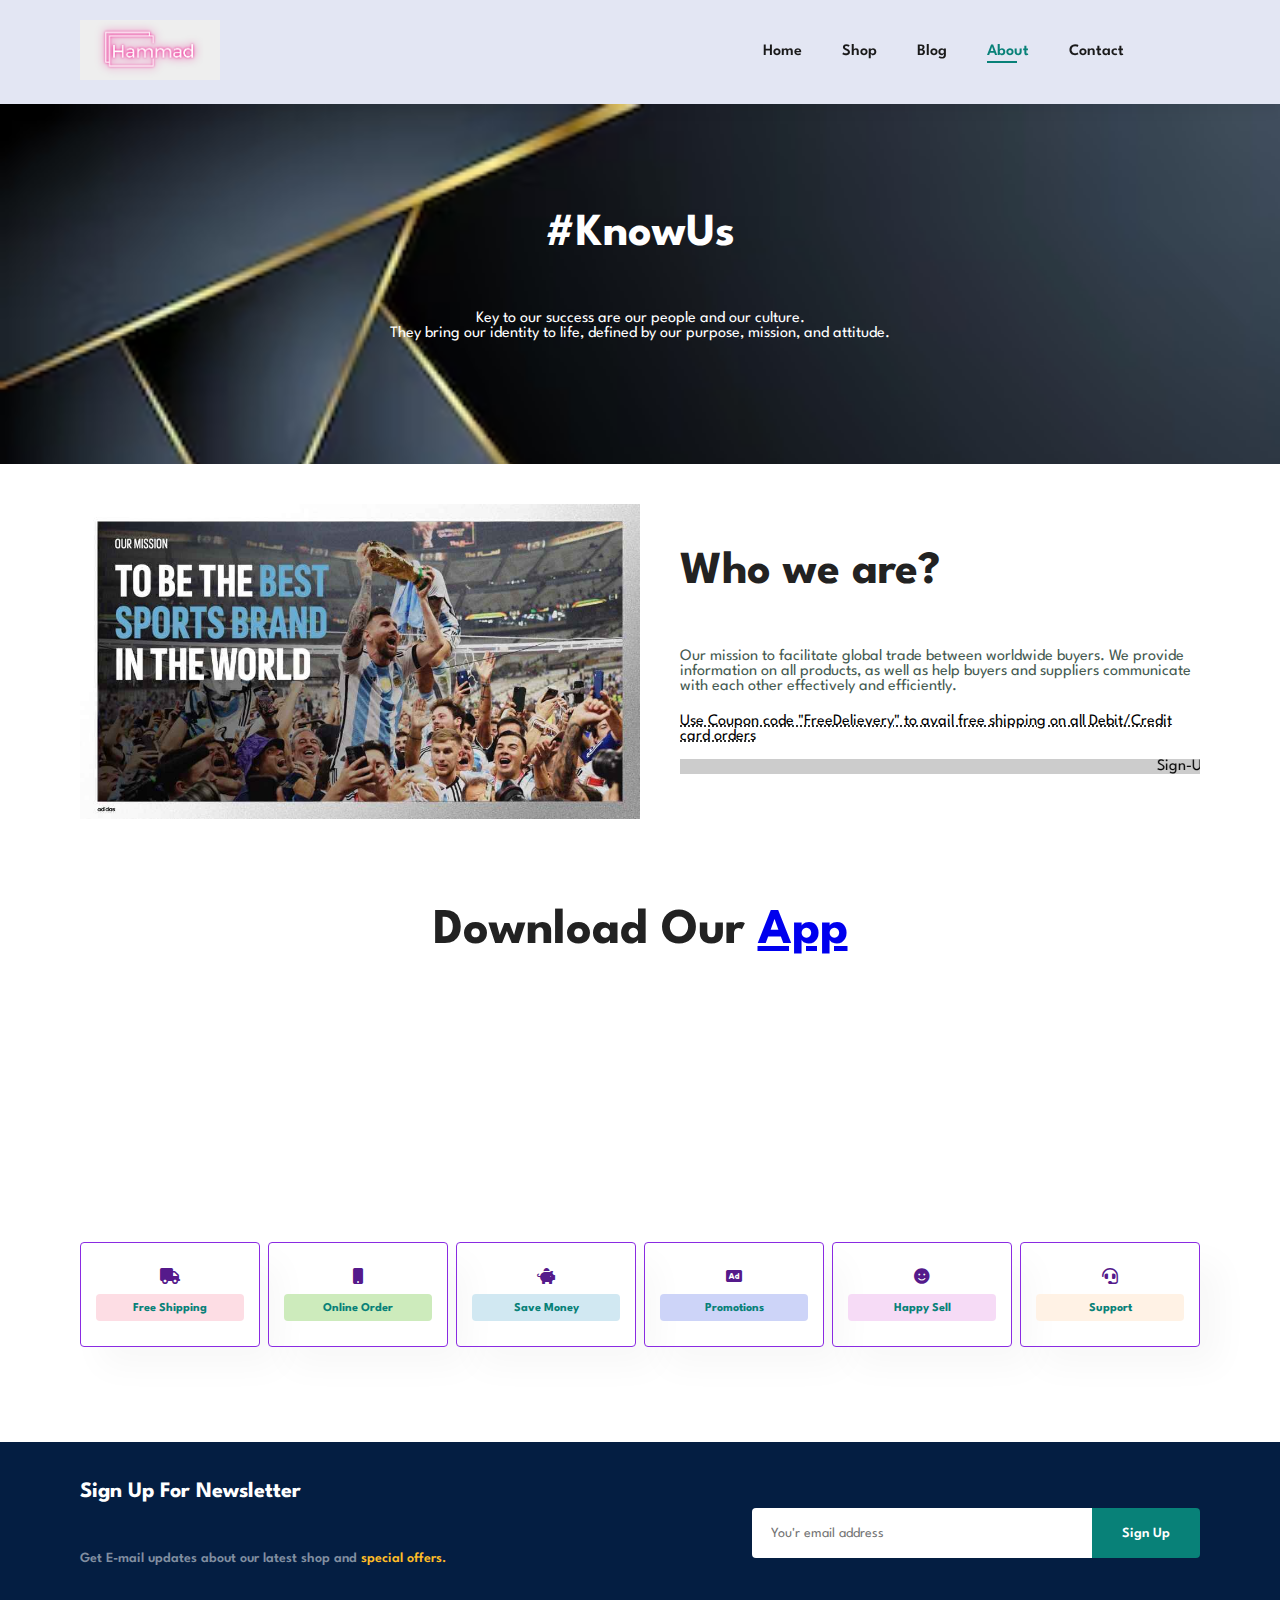
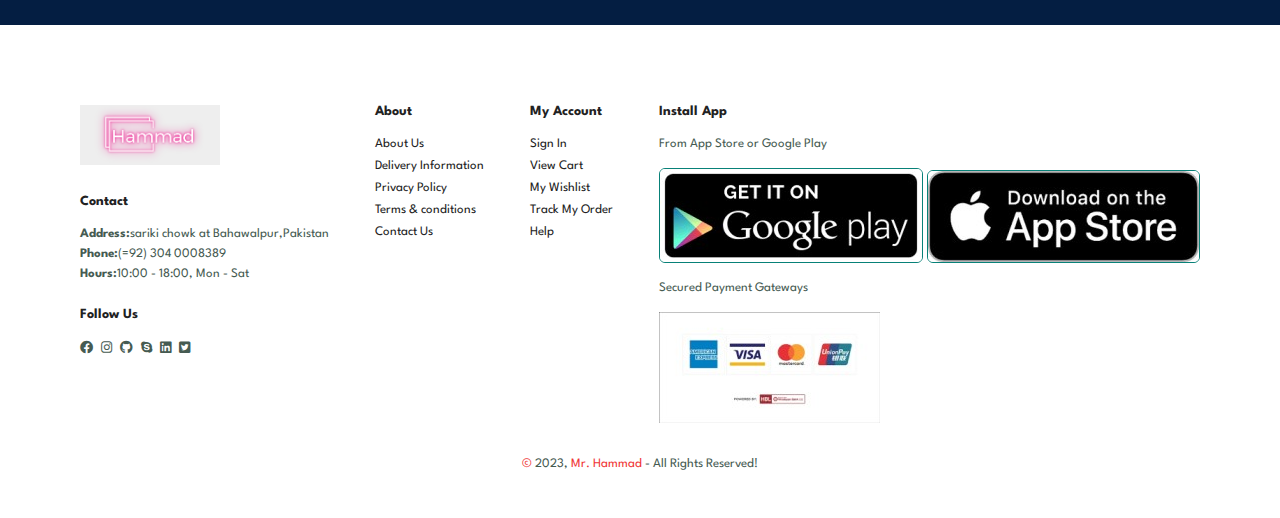
==== about.html @ ba9f3057 "Add files via upload" ====
<!DOCTYPE html>
<html lang="en">
<head>
    <meta charset="UTF-8">
    <meta http-equiv="X-UA-Compatible" content="IE=Edge">
    <meta name="viewport" content="width=device-width, initial-scale=1.0">
    <title>Hammad's E-Commerce</title>
    <link rel="stylesheet" href="style.css">
    <link rel="stylesheet" href="https://pro.fontawesome.com/releases/v5.10.0/css/all.css" />
    <link href="https://cdn.jsdelivr.net/npm/bootstrap@5.3.1/dist/css/bootstrap.min.css" rel="stylesheet" integrity="sha384-4bw+/aepP/YC94hEpVNVgiZdgIC5+VKNBQNGCHeKRQN+PtmoHDEXuppvnDJzQIu9" crossorigin="anonymous">

</head>
<body>
    <section id="header">
        <a href="#"><img src="Images/name logo.png" class="logo"></a>

    <div>
        <ul id="navbar">
            <li><a href="index.html">Home</a></li>
            <li><a href="shop.html">Shop</a></li>
            <li><a href="blog.html">Blog</a></li>
            <li><a class="active" href="about.html">About</a></li>
            <li><a href="contact.html">Contact</a></li>
            <li id="lg-bag"><a href="cart.html"><i class="far fa-shopping-bag"></i></a></li>
            <a href="#" id="close"><i class="far fa-times"></i></a>
        </ul>
    </div>
    <div id="mobile">
        <a href="cart.html"><i class="far fa-shopping-bag"></i></a>
        <i id="bar" class="fas fa-outdent"></i>
    </div>
    </section>
     
    <section id="page-header" class="about-header">
       
        <h2>#KnowUs</h2>
        <p>Key to our success are our people and our culture. <br>They bring our identity to life, defined by our purpose, mission, and attitude.
        </p>
       
    </section>

    <section id="about-head" class="section-p1">
        <img src="Images/About/about 1.jpg" alt="">
        <div>
            <h2>Who we are?</h2>
            <p>Our mission to facilitate global trade between worldwide buyers. 
                We provide information on all products, as well as help buyers and suppliers communicate 
                with each other effectively and efficiently.</p>
                <abbr title="">Use Coupon code "FreeDelievery" to avail free shipping on all Debit/Credit card orders</abbr>
                <br><br>
                <marquee bgcolor="#ccc" loop="-1" scrollamount="5" width="100%">
                    Sign-Up our Newsletter to get more coupons!
                </marquee>
        </div>
    </section>

    <section id="about-app" class="section-p1">
        <h1>Download Our <a href="#">App</a> </h1>
        <div class="video">
            <video autoplay muted loop src="Vedio/About/Groocery Store Web.mp4"></video>
        </div>
    </section>

    <section id="feature" class="section-p1">
        <div class="fe-box">
            <a href=""><i class="fa fa-truck"></i></a>
            <h6>Free Shipping</h6>
        </div>
        <div class="fe-box">
            <a href=""><i class="fa fa-mobile"></i></a>
            <h6>Online Order</h6>
        </div>
        <div class="fe-box">
            <a href=""><i class="fa fa-piggy-bank"></i></a>
            <h6>Save Money</h6>
        </div>
        <div class="fe-box">
            <a href=""><i class="fa fa-ad"></i></a>
            <h6>Promotions</h6>
        </div>
        <div class="fe-box">
            <a href=""><i class="fa fa-smile"></i></a>
            <h6>Happy Sell</h6>
        </div>
        <div class="fe-box">
            <a href=""><i class="fa fa-headset"></i></a>
            <h6>Support</h6>
        </div>
    </section>

<section id="newsletter" class="section-p1 section-m1">
    <div class="newstext">
        <h4>Sign Up For Newsletter</h4>
        <p>Get E-mail updates about our latest shop and  <span>special offers.</span></p>
    </div>
    <div class="form">
        <input type="text" placeholder="You'r email address">
        <button class="normal">Sign Up</button>
    </div>
</section>

<footer class="section-p1">
    <div class="col">
        <img class="logo" src="Images/name logo.png" alt="">
        <h4>Contact</h4>
        <p><strong>Address:</strong>sariki chowk at Bahawalpur,Pakistan</p>
        <p><strong>Phone:</strong>(=92) 304 0008389</p>
        <p><strong>Hours:</strong>10:00 - 18:00, Mon - Sat</p>
        <div class="follow">
            <h4>Follow Us</h4>
            <div class="icon">
                <a href="https://web.facebook.com/profile.php?id=100009660992727"><i class="fab fa-facebook"></i></a>
                <a href="https://www.instagram.com/mr.hmmaad/"><i class="fab fa-instagram"></i></a>
                <a href="https://github.com/mr-hmmaad889"><i class="fab fa-github"></i></a>
                <a href="https://join.skype.com/invite/sc6J627X4cLQ"><i class="fab fa-skype"></i></a>
                <a href="https://www.linkedin.com/in/hammad-mushtaq-5a9738239/"><i class="fab fa-linkedin"></i></a>
                <a href="https://twitter.com/mr_hmmaad"><i class="fab fa-twitter-square"></i></a>
            </div>
        </div>
    </div>
    <div class="col">
        <h4>About</h4>
        <a href="#">About Us</a>
        <a href="#">Delivery Information</a>
        <a href="#">Privacy Policy</a>
        <a href="#">Terms & conditions</a>
        <a href="#">Contact Us</a>
    </div>
    <div class="col">
        <h4>My Account</h4>
        <a href="#">Sign In</a>
        <a href="#">View Cart</a>
        <a href="#">My Wishlist</a>
        <a href="#">Track My Order</a>
        <a href="#">Help</a>
    </div>
    <div class="col install">
        <h4>Install App</h4>
        <p>From App Store or Google Play</p>
        <div class="row">
            <img src="Images/Pay/google play resize.jpg">
            <img src="Images/Pay/app store resize.jpg">
        </div>
        <p>Secured Payment Gateways</p>
        <img src="Images/Pay/payment gateway resize.jpg">
    </div>

    <div class="copyright">
        <p> <span>©</span> 2023, <span>Mr. Hammad</span> - All Rights Reserved!</p>
    </div>

</footer>



<script>
    const bar = document.getElementById('bar');
    const close = document.getElementById('close');
    const nav = document.getElementById('navbar');
    
    if (bar) {
        bar.addEventListener('click', () => {
            nav.classList.add('active');
        })
    }
    
    if (close) {
        close.addEventListener('click', () => {
            nav.classList.remove('active');
        })
    }
    </script>




</body>
</html>
---- style.css ----
@import url('https://fonts.googleapis.com/css2?family=Spartan:wght@100;200;300;400;500;600;700;800;900&display=swap');
* {
    margin: 0;
    padding: 0;
    box-sizing: border-box;
    font-family: 'Spartan', sans-serif;
}

h1{
    font-size: 50px;
    line-height: 64px;
    color: #222;
}

h2{
    font-size: 46px;
    line-height: 54px;
    color: #222;
}

h4{
    font-size: 20px;
    color: #222;
}

h6{ 
    font-weight: 700;
    font-size: 12px;
}

p{
    font-size: 16px;
    color: #465b52;
    margin: 50px 0 20px 0;
}

.section-p1{
    padding: 40px 80px;
}

.section-m1{
    margin: 40px 0;
}

button.normal{
    font-size: 14px;
    font-weight: 600;
    padding: 15px 30px;
    color: #000;
    background-color: #fff;
    border-radius: 4px;
    cursor: pointer;
    border: none;
    outline: none;
    transition: 0.2s;
}

button.white{
    font-size: 13px;
    font-weight: 600;
    padding: 11px 18px;
    color: #fff;
    background-color: transparent;
    border: 1px solid #fff;
    cursor: pointer;
    outline: none;
    transition: 0.2s;
}

body{
    width: 100%;
}

/* Heaser Start */

#header{
    display: flex;
    align-items: center;
    justify-content: space-between;
    padding: 20px 80px;
    background-color: #E3E6F3;
    box-shadow: 0 5px 15px rgb(0, 0, 0, 0.06);
    z-index: 999;
    position: sticky;
    top: 0;
    left: 0;
}

.logo{
    width: 140px;
}

#navbar{
    display: flex;
    align-items: center;
    justify-content: center;
}
#navbar li{
    list-style: none;
    padding: 0 20px;
    position: relative;
}

#navbar li a{
    text-decoration: none;
    font-size: 16px;
    font-weight: 600;
    color: #1a1a1a;
    transition: 0.3s ease;
}

#navbar li a:hover,
#navbar li a.active {
    color: #088178;
}

#navbar li a.active::after,
#navbar li a:hover::after{
    content: "";
    width: 30px;
    height: 2px;
    background-color: #088178;
    position: absolute;
    bottom: -4px;
    left: 20px;
}
#mobile{
    display: none;
    align-items: center;
}
#close{
    display: none;
}


/* Home Page */

#hero {
    height: 90vh;
    width: 100%;
    background-size: cover;
    background-color: #E3E6F3;
    background-image: url(Images/Hero/hero\ 6.png);
    background-position: top 0% right 0;
    padding: 0 80px;
    display: flex;
    flex-direction: column;
    align-items: flex-start;
    justify-content: center;
}
#hero h4{
    padding-bottom: 15px;
}
#hero h1{
    color: #088178;
}
#hero button{
    background-color: transparent;
    color: #088178;
    border: 0;
    padding: 14px 80px 14px 65px;
    background-repeat: no-repeat;
    cursor: pointer;
    font-weight: 700;
    font-size: 15px;
}
#feature{
    display: flex;
    align-items: center;
    justify-content: space-between;
    flex-wrap: wrap;
}
#feature .fe-box {
    width: 180px;
    text-align: center;
    padding: 25px 15px;
    box-shadow: 20px 20px 34px rgba(0, 0, 0, 0.03);
    border: 1px solid blueviolet;
    border-radius: 4px;
    margin: 15px 0;
}
#feature .fe-box:hover::after{
    box-shadow: 10px 10px 54px rgba(70, 62, 221, 0.1);
}
#feature .fe-box i{
    width: 100%;
    margin-bottom: 10px;
}
#feature .fe-box h6{
    display: block;
    padding: 9px 8px 6px;
    line-height: 1;
    border-radius: 4px;
    color: #088178;
    background-color: #fddde4;
}
#feature .fe-box:nth-child(2) h6{
    background-color: #cdebbc;
}
#feature .fe-box:nth-child(3) h6{
    background-color: #d1e8f2;
}
#feature .fe-box:nth-child(4) h6{
    background-color: #cdd4f8;
}
#feature .fe-box:nth-child(5) h6{
    background-color: #f6dbf6;
}
#feature .fe-box:nth-child(6) h6{
    background-color: #fff2e5;
}
#product1{
    text-align: center;
}
#product1 .pro-container{
    display: flex;
    justify-content: space-between;
    padding-top: 20px;
    flex-wrap: wrap;
}
#product1 .pro{
    width: 23%;min-width: 250px;
    padding: 10px 12px;
    border: 1px solid #cce7d0;
    border-radius: 25px;
    cursor: pointer;
    box-shadow: 20px 20px 30px rgba(0, 0, 0, 0.02);
    margin: 15px 0;
    transition: 0.2s ease;
    position: relative;
}
#product1 .pro:hover{
    box-shadow: 20px 20px 30px rgba(0, 0, 0, 0.06);
}
#product1 .pro img{
    width: 100%;
    border-radius: 20px;
}
#product1 .pro .des{
    text-align: start; 
    padding: 10px 0;
}
#product1 .pro .des span{
    color: #606063;
    font-size: 12px;
}
#product1 .pro .des h5{
    padding: 7px;
    color: #1a1a1a;
    font-size: 14px;
}
#product1 .pro .des i{
    font-size: 12px;
    color: rgb(243, 181, 25);
}
#product1 .pro .des h4{
    padding-top: 7px;
    font-size: 15px;
    font-weight: 700;
    color: #088178;
}
#product1 .pro .cart{
    width: 40px;
    height: 40px;
    line-height: 40px;
    border-radius: 50px;
    background-color: #e8f6ea;
    font-weight: 500;
    color: #088178;
    border: 1px solid #cce7d0;
    position: absolute;
    bottom: 20px;
    right: 10px;
}
#banner{
    display: flex;
    flex-direction: column;
    justify-content: center;
    align-items: center;
    text-align: center;
    background-image: url(Images/Banner/abstract\ banner.jfif);
    width: 100%;
    height: 40vh;
    background-size: cover;
    background-position: center;
}
#banner h4{
    color: #fff;
    font-size: 16px;
}
#banner h2{
    color: #fff;
    font-size: 30px;
    padding: 10px 0;
}
#banner h2 span{
    color: #ef3636;
}
#banner button:hover{
    background-color: #088178;
    color: #fff;
}
#sm-banner{
    display: flex;
    justify-content: space-between;
    flex-wrap: wrap;
}

#sm-banner .banner-box{
    display: flex;
    flex-direction: column;
    justify-content: center;
    align-items: flex-start;
    background-image: url(Images/Banner/banner\ 2.avif);
    min-width: 580px;
    height: 50vh;
    background-size: cover;
    background-position: center;
    padding: 30px;
}
#sm-banner .banner-box2{
    background-image: url(Images/Banner/banner\ shirt.jpg);
}

#sm-banner h4{
    color: #fff;
    font-size: 30px;
    font-weight: 300;
}


#sm-banner h2{
    color: #fff;
    font-size: 28px;
    font-weight: 800;
}
#sm-banner span{
    color: #fff;
    font-size: 14px;
    font-weight: 500;
    padding: 15px;
}

#sm-banner .banner-box:hover button{
    background: #088178;
    border: 1px solid #088178;
}

#banner3{
    display: flex;
    justify-content: space-between;
    flex-wrap: wrap;
    padding: 0 80px;
}

#banner3 .banner-box{
    display: flex;
    flex-direction: column;
    justify-content: center;
    align-items: flex-start;
    background-image: url(Images/Banner/girl\ face\ smile.jpg);
    min-width: 30%;
    height: 30vh;
    background-size: cover;
    background-position: center;
    padding: 20px;
    margin-bottom: 20px;
}
#banner3 .banner-box2{
    background-image: url(Images/Banner/men\ and\ women.jpg);
}
#banner3 .banner-box3{
    background-image: url(Images/Banner/women.jfif);
}
#banner3 h2{
    color: #fff;
    font-weight: 900;
    font-size: 22px;
}
#banner3 h3{
    color: #ec544e;
    font-weight: 800;
    font-size: 15px;
}

#newsletter{
    display: flex;
    justify-content: space-between;
    flex-wrap: wrap;
    align-items: center;
    background-repeat: no-repeat;
    background-position: 20% 30%;
    background-color: #041e42;
}
#newsletter h4{
    font-size: 22px;
    font-weight: 700;
    color: #fff;
}
#newsletter p{
    font-size: 14px;
    font-weight: 600;
    color: #818ea0;
}
#newsletter p span{
    color: #ffbd27;
}
#newsletter .form{
    display: flex;
    width: 40%;
}
#newsletter input{
    height: 3.125rem;
    padding: 0 1.25em;
    font-size: 14px;
    width: 100%;
    border: 1px solid transparent;
    border-radius: 4px;
    outline: none;
    border-top-right-radius: 0;
    border-bottom-right-radius: 0;
}
#newsletter button{
    background-color: #088178;
    color: #fff;
    white-space: nowrap;
    border-top-left-radius: 0;
    border-bottom-left-radius: 0;
}

footer{
    display: flex;
    flex-wrap: wrap;
    justify-content: space-between;
}

footer .col{
    display: flex;
    flex-direction: column;
    align-items: flex-start;
    margin-bottom: 20px;
}
footer .logo{
    margin-bottom: 30px;
}
footer .col span{
    color: #15928a;
}
footer h4{
    font-size: 14px;
    padding-bottom: 20px;
}
footer p{
    font-size: 13px;
    margin: 0 0 8px 0;
}
footer a{
    font-size: 13px;
    text-decoration: none;
    color: #222;
    margin-bottom: 10px;
}
footer .follow{
    margin-top: 20px;
}
footer .follow i{
    color: #465b52;
    padding-right: 4px;
    cursor: pointer;
}
footer .install .row img{
    border: 1px solid #088178;
    border-radius: 6px;
}
footer .install img{
    margin: 10px 0 15px 0;
}
footer .follow i:hover,
footer a:hover{
    color: #088178;
}
footer .copyright{
    background-color: #fff;
    width: 100%;
    text-align: center;
}
footer .copyright span{
    color: #ef3636;
}


/* Shop Page */
#page-header{
    background-image: url(Images/Banner/square\ diamond\ banner.jpg);
    width: 100%;
    height: 40vh;
    background-size: cover;
    display: flex;
    justify-content: center;
    text-align: center;
    flex-direction: column;
    padding: 14px;
}
#page-header h2,
#page-header p{
    color: #fff;
}
#pagination{
    text-align: center;
}
#pagination a{
    text-decoration: none;
    background-color: #088178;
    padding: 15px 20px;
    border-radius: 4px;
    color: #fff;
    font-weight: 600;
}
#pagination a img{
    font-size: 16px;
    font-weight: 600;
}

/* single product */
#prodetails{
    display: flex;
    margin-top: 20px;
}
#prodetails .single-pro-image{
    width: 40%;
    margin-right: 50px;
}
.small-img-group{
    display: flex;
    justify-content: space-between;
}
.small-img-col{
    flex-basis: 24%;
    cursor: pointer;
}
#prodetails .single-pro-details{
    width: 50%;
    padding-top: 30px;
}
#prodetails .single-pro-details h4{
    padding: 40px 0 20px 0;
}
#prodetails .single-pro-details h2{
    font-size: 26px;
}
#prodetails .single-pro-details select{
    display: block;
    padding: 5px 10px;
    margin-bottom: 10px;
}
#prodetails .single-pro-details input{
    width: 50px;
    height: 47px;
    padding-left: 10px;
    font-size: 16px;
    margin-right: 10px;
}
#prodetails .single-pro-details input:focus{
    outline: none;
}
#prodetails .single-pro-details button{
    background-color: #088178;
    color: #fff;
}
#prodetails .single-pro-details span{
    line-height: 25px;
}

/* Blog Product */

#page-header.blog-header{
    background-image: url("Images/Blog/blog\ banner\ 2.jpg");
}

#blog{
    padding: 150px 150px 0 150px;
}
#blog .blog-box{
    display: flex;
    align-items: center;
    width: 100%;
    position: relative;
    padding-bottom: 90px;
}

#blog .blog-img{
    width: 50%;
    margin-right: 40px;
}

#blog img{
    width: 100%;
    height: 350px;
    object-fit: cover;
}
#blog .blog-details{
    width: 50%;
}
#blog .blog-details a{
    text-decoration: none;
    font-size: 11px;
    color: #000;
    font-weight: 700;
    position: relative;
    transition: 0.3s;
}
#blog .blog-details a::after{
    content: '';
    width: 50px;
    height: 1px;
    background-color: #000;
    position: absolute;
    top: 4px;
    right: -60px;
}
#blog .blog-details a:hover{
    color: #088178;
}

#blog .blog-details a:hover:after{
    background-color: #088178;
}

#blog .blog-box h1{
    position: absolute;
    top: -40px;
    left: 0;
    font-size: 70px;
    font-weight: 700;
    color: #c9cbce;
    z-index: -9;
}


/* About Page */

#about-head{
    display: flex;
    align-items: center;
}

#about-head img{
    width: 50%;
    height: auto;
}
#about-head div{
    padding-left: 40px;
}
#about-app{
    text-align: center;
}
#about-app .video{
    width: 70%;
    height: 100%;
    margin: 30px auto 0 auto;
}
#about-app .video video{
    width: 100%;
    height: 100%;
    border-radius: 20px;
}

/* card form */

#card{
    padding-top: 25px;
    padding-left: 25px;
    padding-right: 25px;
    padding-bottom: 25px;
    margin-top: 5%;
    margin-left: 35%;
    margin-right: 0;
}
#card .card-box{
    background-color: #c9cbce;
}
#card .card-box img{
    padding-bottom: 5%;
    background-color: #c9cbce;
}
#card .card-box h5{
    text-align: center;
}
#card .card-box p,
#card .card-box h5{
    padding-top: 5px;
}
#card .card-box p{
    text-align: start;
}
#card .btn-primary{
    margin-left: 80px;
    margin-bottom: 10px;
}



/* Contact Page */

#page-header.contact-header{
    background-image: url("Images/Contact/contact\ abstract\ banner.jpg");
}


/* Contact Me form */

#contact-details{
    display: flex;
    align-items: center;
    justify-content: space-between;
}
#contact-details .details{
    width: 40%;
}
#contact-details .details span,
#form-details form span{
    font-size: 12px;
}
#contact-details .details h2,
#form-details form h2{
    font-size: 26px;
    font-weight: 600;
    line-height: 35px;
    padding: 20px 0;
}
#contact-details .details h3{
    font-size: 16px;
    font-weight: 800;
    padding-bottom: 15px;
}
#contact-details .details li{
    list-style: none;
    display: flex;
    padding: 10px 0;
}
#contact-details .details li i{
    font-size: 14px;
    padding-right: 22px;
}
#contact-details .details li p{
    margin: 0;
    font-size: 14px;
}
#contact-details .map{
    width: 55%;
    height: 400px;
}

#contact-details .map iframe{
    width: 100%;
    height: 100%;
}

#form-details form{
    width: 65%;
    display: flex;
    flex-direction: column;
    align-items: flex-start;
}

#form-details{
    display: flex;
    justify-content: space-between;
    margin: 30px;
    padding: 80px;
    border: 1px solid #e1e1e1;
}
#form-details form input,
#form-details form textarea {
    width: 100%;
    padding: 12px 15px;
    outline: none;
    margin-bottom: 20px;
    border: 1px solid #e1e1e1;
    color: #000;
    background-color: #fff;
}
#form-details form button{
    background-color: #088178;
    color: #fff;
}
#form-details .people div{
    padding-bottom: 25px;
    display: flex;
    align-items: flex-start;
}
#form-details .people div img{
    width: 65px;
    height: 65px;
    object-fit: cover;
    margin-right: 15px;
}
#form-details .people div p{
    margin: 0;
    font-size: 13px;
    line-height: 25px;
}
#form-details .people div p span{
    display: block;
    font-size: 16px;
    font-weight: 600;
    color: #000;
}
#msg{
    color: orangered;
    margin-top: 40px;
    display: block;
}

/* Cart Page */

#page-header.about-header{
    background-image: url("Images/Contact/contact\ banner\ 2.avif");
}
#cart{
    overflow-x: auto;
}
#cart table{
    width: 100%;
    border-collapse: collapse;
    table-layout: fixed;
    white-space: nowrap;
}
#cart table img{
    width: 70px;
}
#cart table td:nth-child(1){
    width: 100px;
    text-align: center;
}
#cart table td:nth-child(2){
    width: 150px;
    text-align: center;
}
#cart table td:nth-child(3){
    width: 250px;
    text-align: center;
}
#cart table td:nth-child(4),
#cart table td:nth-child(5),
#cart table td:nth-child(6){
    width: 150px;
    text-align: center;
}
#cart table td:nth-child(5) input{
    width: 70px;
    padding: 10px 5px 10px 15px;
}
#cart table thead{
    border: 1px solid #e2e9e1;
    border-left: none;
    border-right: none;
}
#cart table thead td{
    font-weight: 700;
    text-transform: uppercase;
    font-size: 13px;
    padding: 18px 0;
}
#cart table tbody tr td{
    padding-top: 15px;
}
#cart table tbody td{
    font-size: 13px;
}
#cart-add{
    display: flex;
    flex-wrap: wrap;
    justify-content: space-between;
}

#coupon{
    width: 50%;
    margin-bottom: 30px;
}
#coupon h3,
#subtotal h3{
    padding-bottom: 15px;
}
#coupon input{
    padding: 10px 20px;
    outline: none;
    width: 60%;
    margin-right: 10px;
    border: 1px solid #e2e9e1;
}
#coupon button{
    background-color: #088178;
    color: #fff;
    padding: 12px 20px;
}

#subtotal{
    width: 50%;
    margin-bottom: 13px;
    border: 1px solid #e2e9e1;
    padding: 30px;
}
#subtotal table{
    border-collapse: collapse;
    width: 100%;
    margin-bottom: 20px;
}
#subtotal table td{
    width: 50%;
    border: 1px solid#e2e9e1;
    padding: 10px;
    font-size: 13px;
}
#subtotal .button{
    background-color: #088178;
    color: #fff;
    padding: 12px 20px;
    border: none;
    outline: none;
    cursor: pointer;
}


/* Start Media Query */

@media (max-width:799px) {

    .section-p1{
        padding: 40px 40px;
    }

    #navbar{
        display: flex;
        flex-direction: column;
        align-items: flex-start;
        justify-content: flex-start;
        position: fixed;
        top: 0;
        right: -300px;
        height: 100vh;
        width: 300px;
        background-color: #E3E6F3;
        box-shadow: 0 40px 60px rgba(0, 0, 0, 0.1);
        padding: 80px 0 0 10px;
        transition: 0.3s;
    }
    #navbar.active{
        right: 0px;
    }
    #navbar li{
        margin-bottom: 25px;
    }
    #mobile{
        display: flex;
        align-items: center;
    }
    #mobile i {
        color: #1a1a1a;
        font-size: 24px;
        padding-left: 20px;
    }
    #close{
        display: initial;
        position: absolute;
        top: 30px;
        left: 30px;
        color: #222;
        font-size: 24px;
    }
    #lg-bag{
        display: none;
    }

    #hero {
        height: 70vh;
        padding: 0 80px;
        background-position: top 30% right 30%;
    }

    #feature{
        justify-content: center;
    }
    #feature .fe-box{
        margin: 15px 15px;
    }
    #product1 .pro-container{
        justify-content: center;
    }
    #product1 .pro{
        margin: 15px
    }
    #banner{
        height: 20vh;
    }
    #sm-banner .banner-box{
        min-width: 100%;
        height: 30vh;
    }
    #banner3{
        padding: 0 40px;
    }
    #banner3 .banner-box{
        min-width: 28%;
    }
    #newsletter .form{
            width: 70%;
    }
    /* Contact Page */
    #form-details{
        padding: 40px;
    }
    #form-details form {
        width: 50%;
    }
}




@media (max-width: 477px) {
    .section-p1{
        padding: 20px;
    }
    #header{
        padding: 20px 30px;
    }
    h1{
        font-size: 38px;
    }
    h2{
        font-size: 32px;
    }
    p {
        font-size: 10px;
    }
    #hero{
        padding: 0 20px;
        background-position: 55%;
    }
    #feature{
        justify-content: space-between;
    }
    #feature .fe-box{
        width: 155px;
        margin: 0 0 15px 0;
    }
    #product1 .pro{
        width: 100%;
    }
    #banner{
        height: 40vh;
    }
    #sm-banner .banner-box{
        height: 40vh;
    }
    #sm-banner .banner-box2{
        margin-top: 20px;
    }
    #banner3{
        padding: 0 20px;
    }
    #banner3 .banner-box {
        width: 100%;
    }
    #newsletter{
        padding: 40px 20px;
    }
    #newsletter .form{
        width: 100%;
    }
    footer .copyright{
        text-align: start;
    }
    /* Single Product */
    #prodetails{
        display: flex;
        flex-direction: column;
    }
    #prodetails .single-pro-image{
        width: 100%;
        margin-right: 0px;
    }
    #prodetails .single-pro-details{
        width: 100%;
    }
    /* Blog Page */

    #blog{
        padding: 100px 20px 0 20px;
    }
    #blog .blog-box{
        display: flex;
        flex-direction: column;
        align-items: flex-start;
    }
    #blog .blog-img{
        width: 100%;
        margin-right: 0;
        margin-bottom: 30px;
    }
    #blog .blog-details{
        width: 100%;
    }

    /* Cart page */
    #cart-add{
        flex-direction: column;
    }
    #coupon{
        width: 100%;
    }
    #subtotal{
        width: 100%;
        padding: 20px;
    }
    /* About */
    #card .card-box {
        margin-left: -50%;
    }
    #about-head{
        flex-direction: column;
    }
    #about-head img{
        width: 100%;
        margin-bottom: 20px;
    }
    #about-head div{
        padding-left: 0;
    }
    #about-app .video{
        width: 100%;
    }

    /* Contact Page */
    #contact-details{
        flex-direction: column;
    }
    #contact-details .details{
        width: 100%;
        margin-bottom: 30px;
    }
    #contact-details .map{
        width: 100%;
    }
    #form-details{
        margin: 10px;
        padding: 13px 10px;
        flex-wrap: wrap;
    }
    #form-details form{
        width: 100%;
        margin-bottom: 30px;
    }
    #msg{
        margin-top: 40px;
    }
}
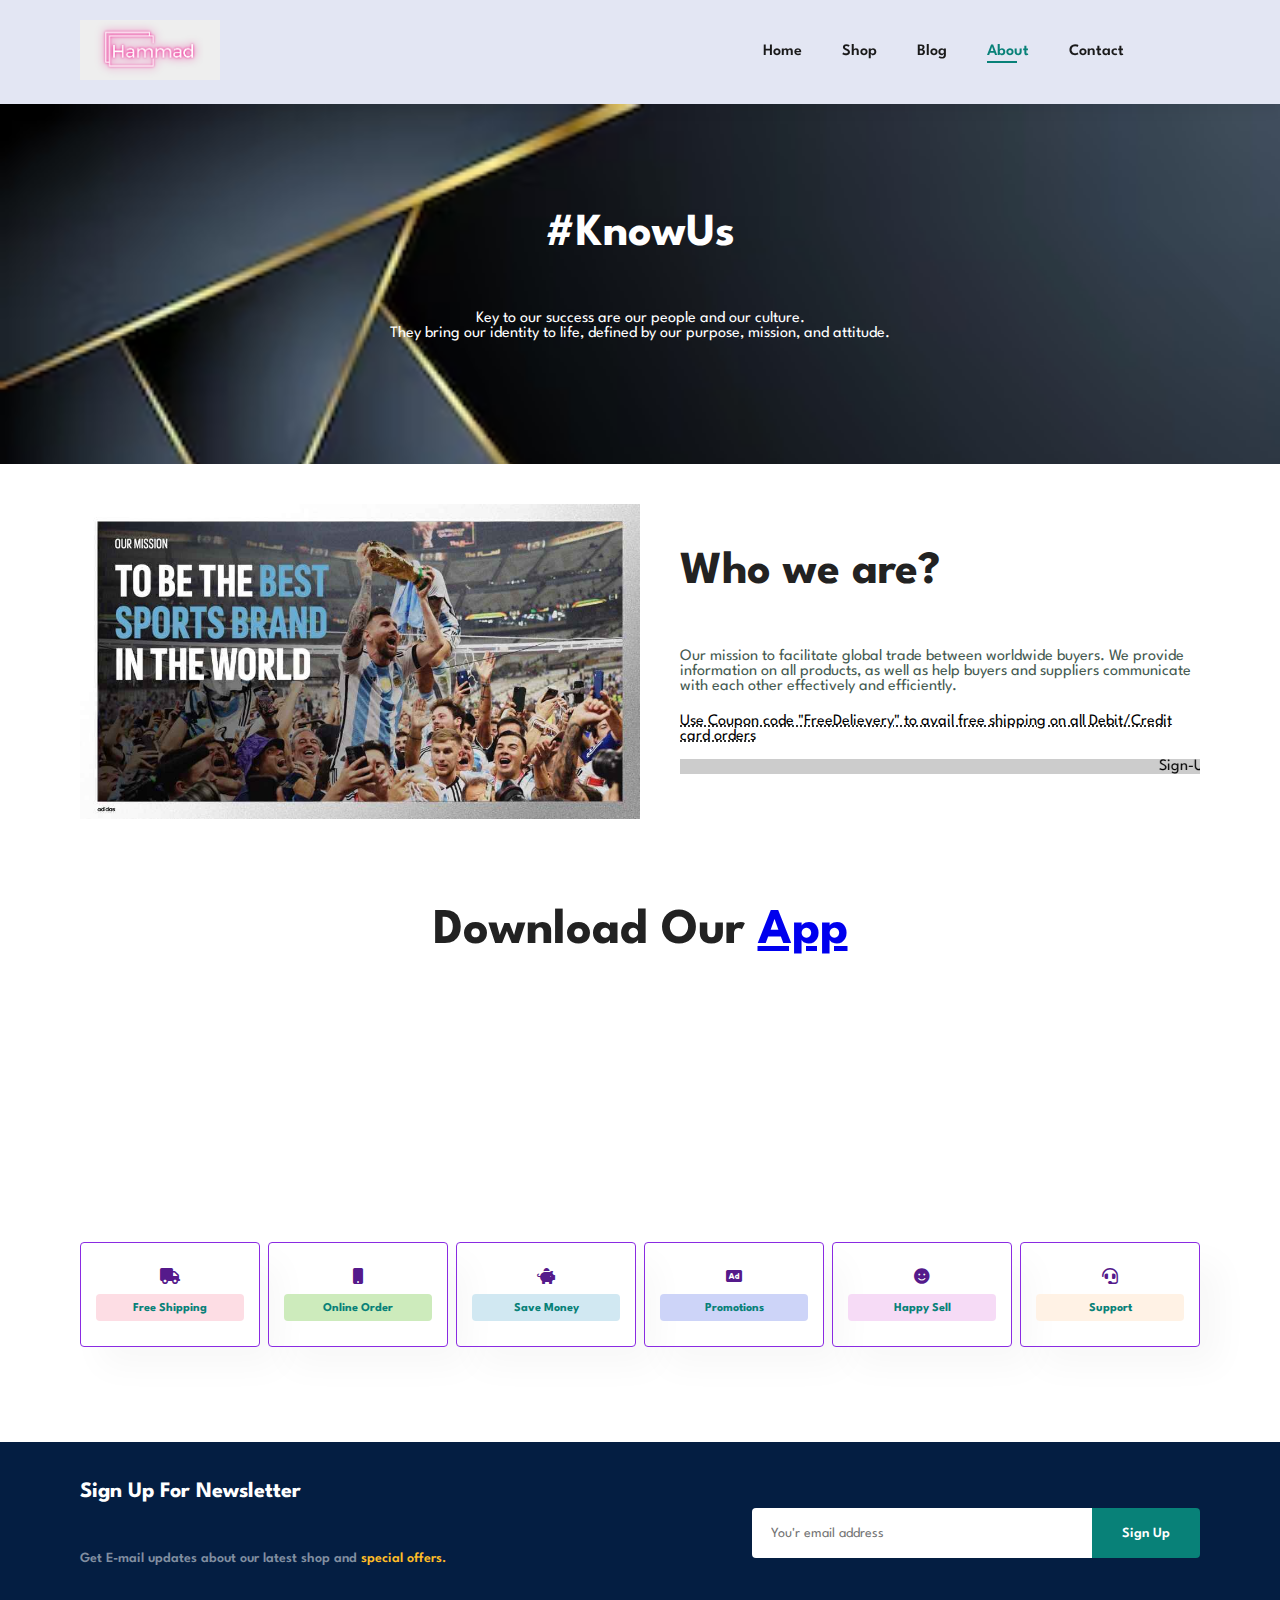
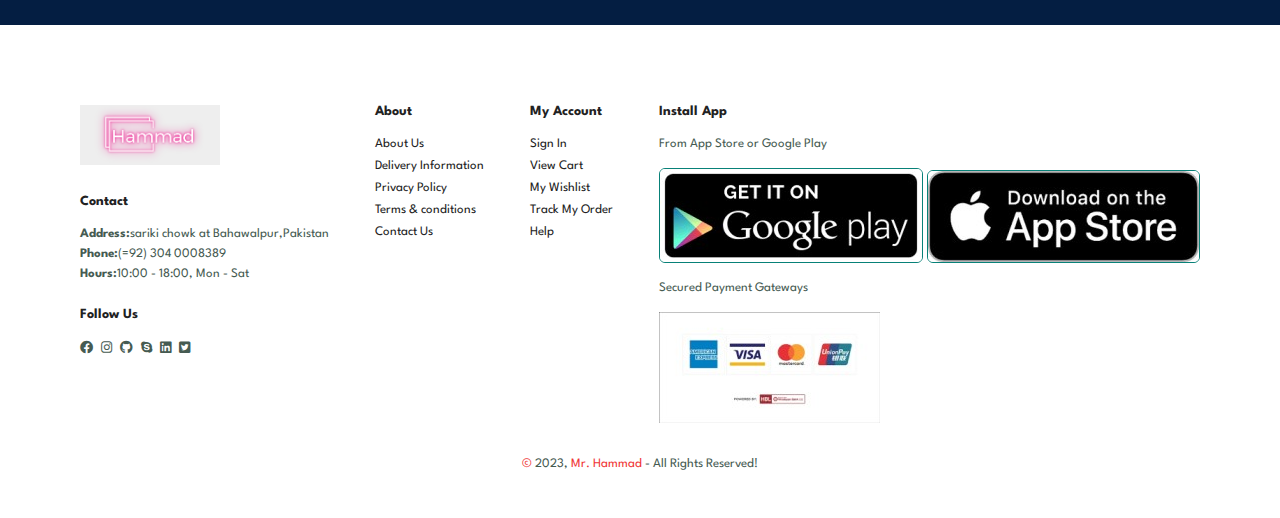
==== commit b4048f9c: "Update about.html" ====
--- a/about.html
+++ b/about.html
@@ -8,6 +8,8 @@
     <link rel="stylesheet" href="style.css">
     <link rel="stylesheet" href="https://pro.fontawesome.com/releases/v5.10.0/css/all.css" />
     <link href="https://cdn.jsdelivr.net/npm/bootstrap@5.3.1/dist/css/bootstrap.min.css" rel="stylesheet" integrity="sha384-4bw+/aepP/YC94hEpVNVgiZdgIC5+VKNBQNGCHeKRQN+PtmoHDEXuppvnDJzQIu9" crossorigin="anonymous">
+    <script async src="https://pagead2.googlesyndication.com/pagead/js/adsbygoogle.js?client=ca-pub-5866189238364925"
+     crossorigin="anonymous"></script>
 
 </head>
 <body>
--- a/style.css
+++ b/style.css
@@ -487,6 +487,61 @@
 footer .copyright span{
     color: #ef3636;
 }
+
+#cookies{
+    width: 100%;
+    position: fixed;
+    bottom: 0;
+    color: white;
+    background-color: rgba(0, 0, 0, 0.9);   
+    /* background-color: rgba(0, 0, 0, 0.7); */
+    z-index: 1;
+    /* display: none; */
+}
+.cookie-container{
+    width: 1600px;
+    margin: auto;
+}
+.cookie-subcontainer{
+    width: 85%;
+    margin: auto;
+}
+.cookies{
+    min-height: 70px;
+    display: flex;
+    justify-content: space-between;
+    align-items: center;
+    flex-wrap: wrap;
+    gap: 10px;
+}
+.cookies p a{
+    color: yellow;
+    font-weight: 500;
+    text-decoration: none;
+}
+#cookies-btn{
+    border-radius: 5px;
+    padding: 8px 12px 8px 12px;
+    font-size: 1rem;
+    font-family: inherit;
+    cursor: pointer;
+    border: 3px solid white;
+    background-color: #000;
+    color: #fff;
+}
+
+
+
+@media (max-width:1600px){
+    .cookie-container{
+        width: 100%;
+    }
+}
+@media (max-width:1024px){
+    .cookie{
+        padding: 10px 0;
+    }
+    }
 
 
 /* Shop Page */
@@ -1155,4 +1210,4 @@
     #msg{
         margin-top: 40px;
     }
-}+}
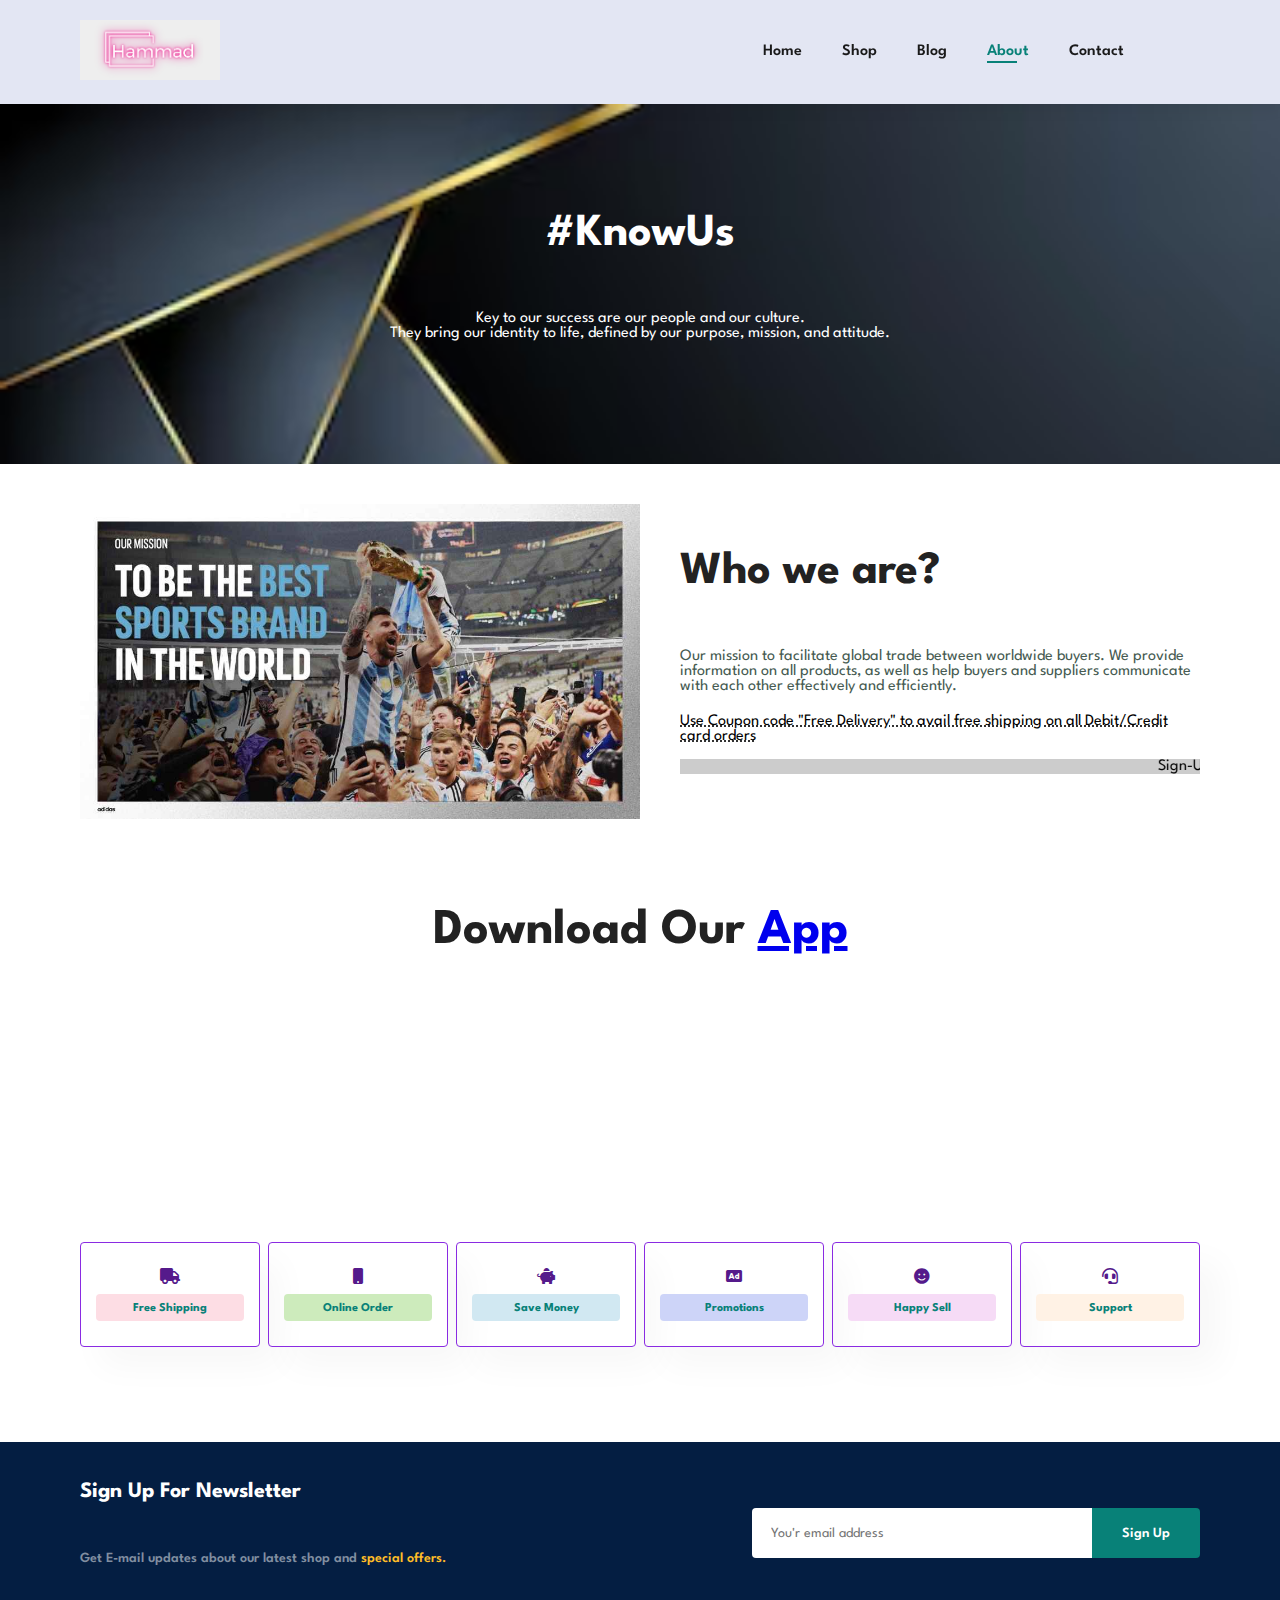
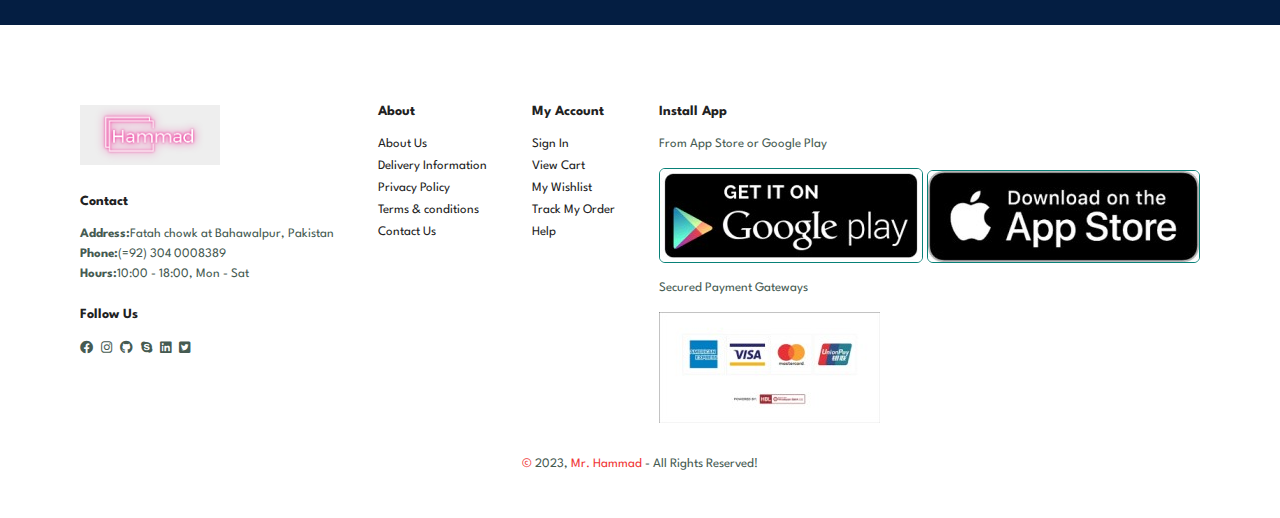
==== commit 27ba0a8e: "Add files via upload" ====
--- a/about.html
+++ b/about.html
@@ -4,12 +4,13 @@
     <meta charset="UTF-8">
     <meta http-equiv="X-UA-Compatible" content="IE=Edge">
     <meta name="viewport" content="width=device-width, initial-scale=1.0">
-    <title>Hammad's E-Commerce</title>
+    <title>E-Commerce</title>
     <link rel="stylesheet" href="style.css">
     <link rel="stylesheet" href="https://pro.fontawesome.com/releases/v5.10.0/css/all.css" />
     <link href="https://cdn.jsdelivr.net/npm/bootstrap@5.3.1/dist/css/bootstrap.min.css" rel="stylesheet" integrity="sha384-4bw+/aepP/YC94hEpVNVgiZdgIC5+VKNBQNGCHeKRQN+PtmoHDEXuppvnDJzQIu9" crossorigin="anonymous">
     <script async src="https://pagead2.googlesyndication.com/pagead/js/adsbygoogle.js?client=ca-pub-5866189238364925"
      crossorigin="anonymous"></script>
+     
 
 </head>
 <body>
@@ -48,7 +49,7 @@
             <p>Our mission to facilitate global trade between worldwide buyers. 
                 We provide information on all products, as well as help buyers and suppliers communicate 
                 with each other effectively and efficiently.</p>
-                <abbr title="">Use Coupon code "FreeDelievery" to avail free shipping on all Debit/Credit card orders</abbr>
+                <abbr title="">Use Coupon code "Free Delivery" to avail free shipping on all Debit/Credit card orders</abbr>
                 <br><br>
                 <marquee bgcolor="#ccc" loop="-1" scrollamount="5" width="100%">
                     Sign-Up our Newsletter to get more coupons!
@@ -59,7 +60,7 @@
     <section id="about-app" class="section-p1">
         <h1>Download Our <a href="#">App</a> </h1>
         <div class="video">
-            <video autoplay muted loop src="Vedio/About/Groocery Store Web.mp4"></video>
+            <video autoplay muted loop src="Vedio/About/E-Commerce Vedio.mp4"></video>
         </div>
     </section>
 
@@ -105,7 +106,7 @@
     <div class="col">
         <img class="logo" src="Images/name logo.png" alt="">
         <h4>Contact</h4>
-        <p><strong>Address:</strong>sariki chowk at Bahawalpur,Pakistan</p>
+        <p><strong>Address:</strong>Fatah chowk at Bahawalpur, Pakistan</p>
         <p><strong>Phone:</strong>(=92) 304 0008389</p>
         <p><strong>Hours:</strong>10:00 - 18:00, Mon - Sat</p>
         <div class="follow">
--- a/style.css
+++ b/style.css
@@ -163,6 +163,10 @@
     cursor: pointer;
     font-weight: 700;
     font-size: 15px;
+}
+#hero button a{
+    outline: none;
+    text-decoration: none;
 }
 #feature{
     display: flex;
@@ -967,13 +971,16 @@
     padding: 10px;
     font-size: 13px;
 }
-#subtotal .button{
+#subtotal button{
     background-color: #088178;
-    color: #fff;
+    color: white;
     padding: 12px 20px;
     border: none;
+    cursor: pointer;
+}
+#subtotal button a{
     outline: none;
-    cursor: pointer;
+    text-decoration: none;
 }
 
 
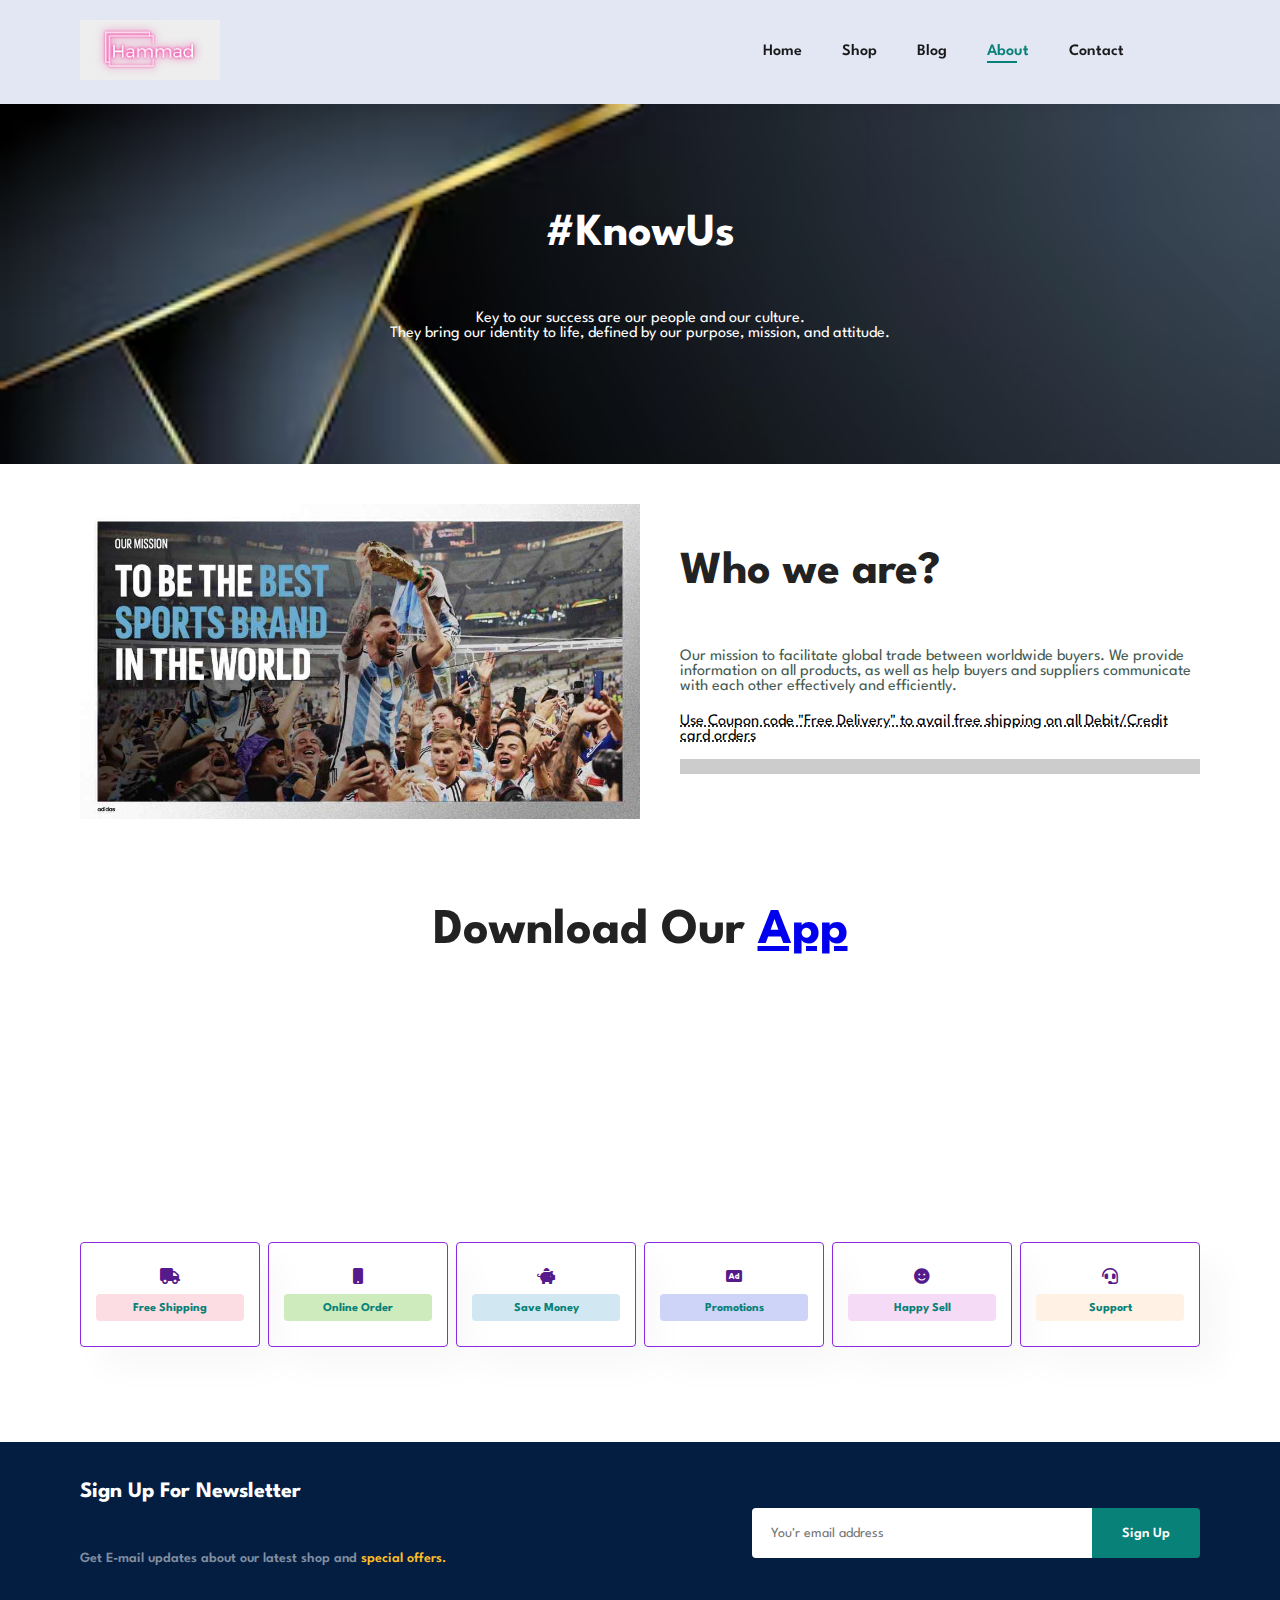
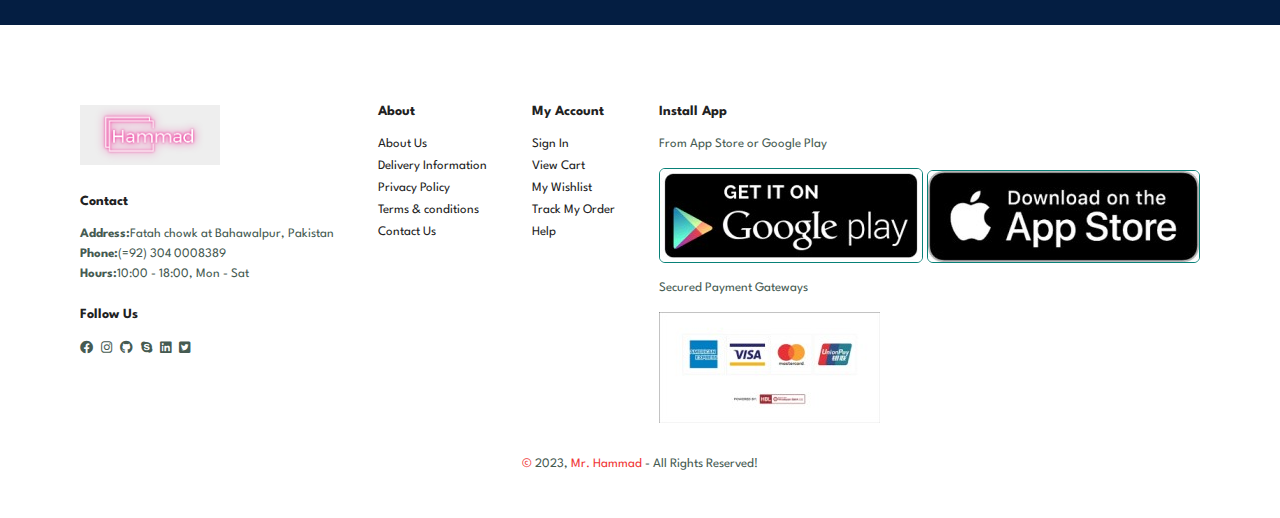
==== commit cf2e6ac3: "Update about.html" ====
--- a/about.html
+++ b/about.html
@@ -113,7 +113,7 @@
             <h4>Follow Us</h4>
             <div class="icon">
                 <a href="https://web.facebook.com/profile.php?id=100009660992727"><i class="fab fa-facebook"></i></a>
-                <a href="https://www.instagram.com/mr.hmmaad/"><i class="fab fa-instagram"></i></a>
+                <a href="https://www.instagram.com/mr.humad/"><i class="fab fa-instagram"></i></a>
                 <a href="https://github.com/mr-hmmaad889"><i class="fab fa-github"></i></a>
                 <a href="https://join.skype.com/invite/sc6J627X4cLQ"><i class="fab fa-skype"></i></a>
                 <a href="https://www.linkedin.com/in/hammad-mushtaq-5a9738239/"><i class="fab fa-linkedin"></i></a>
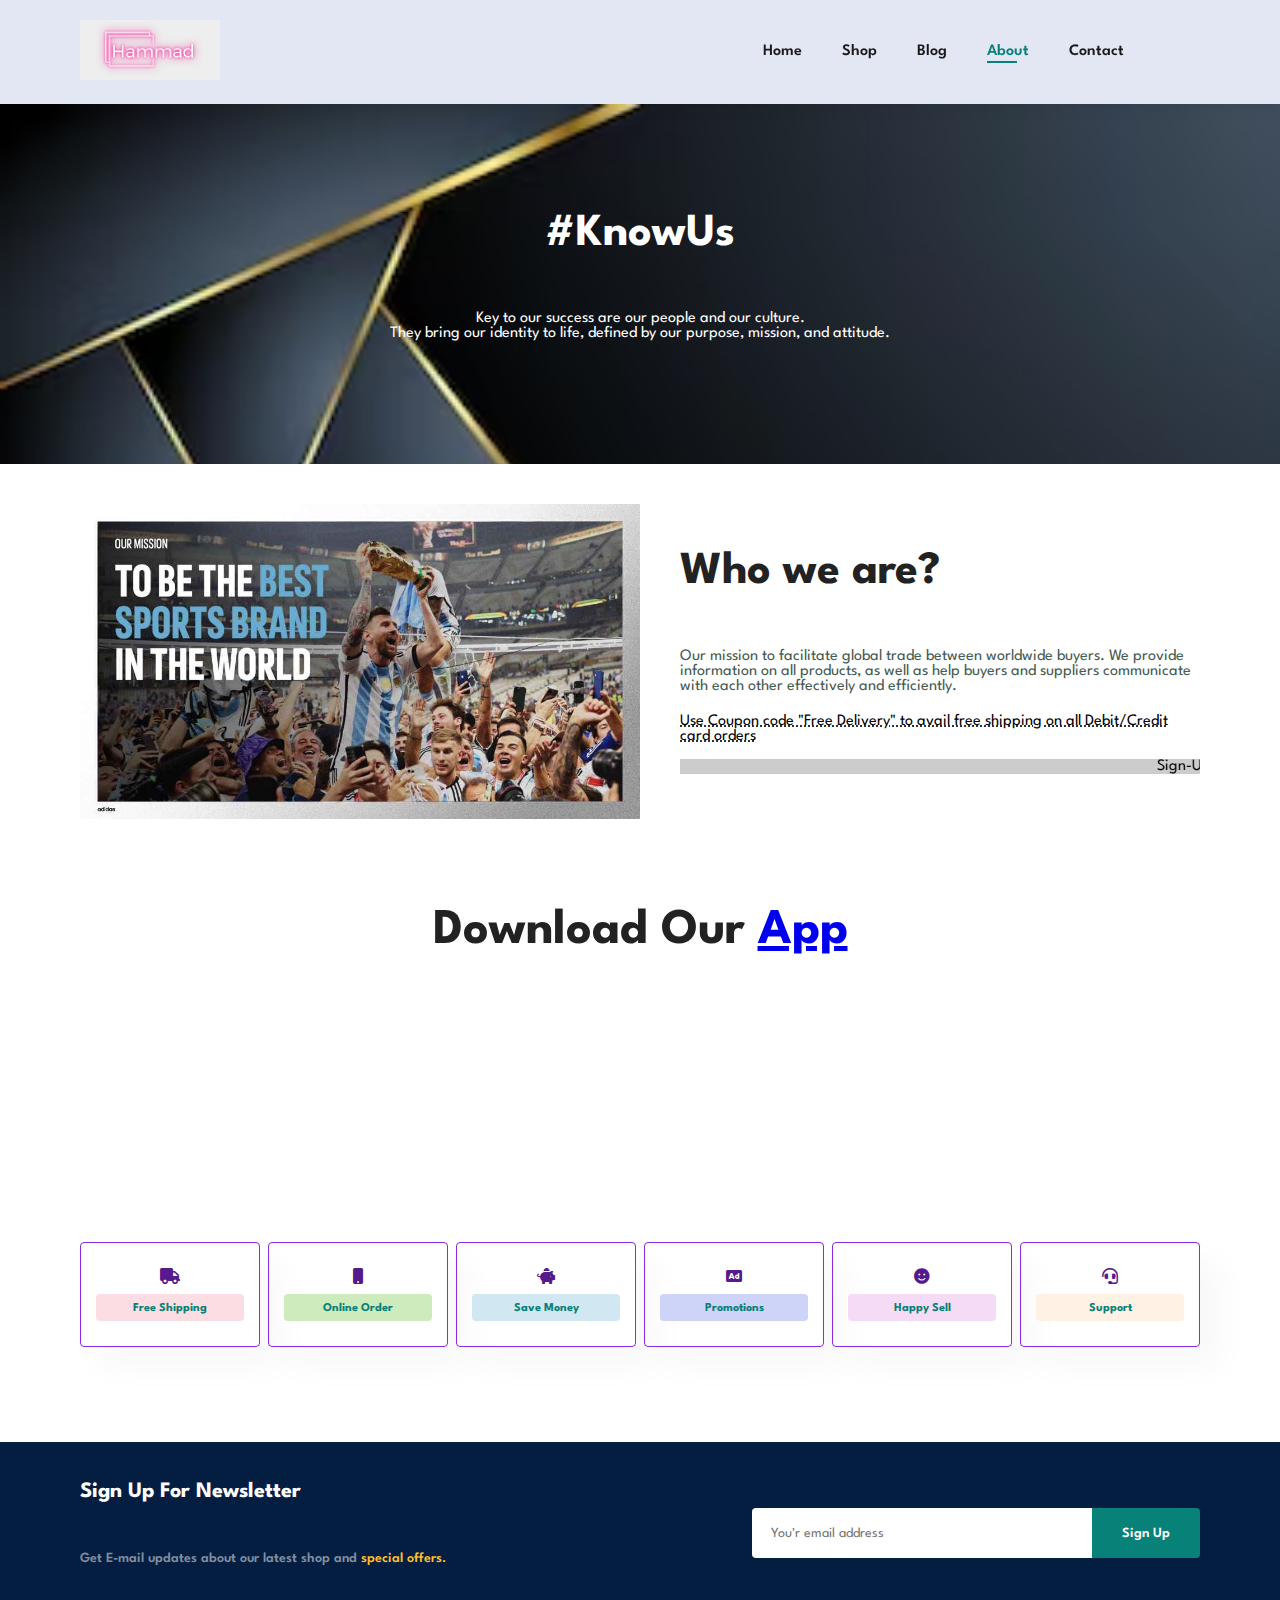
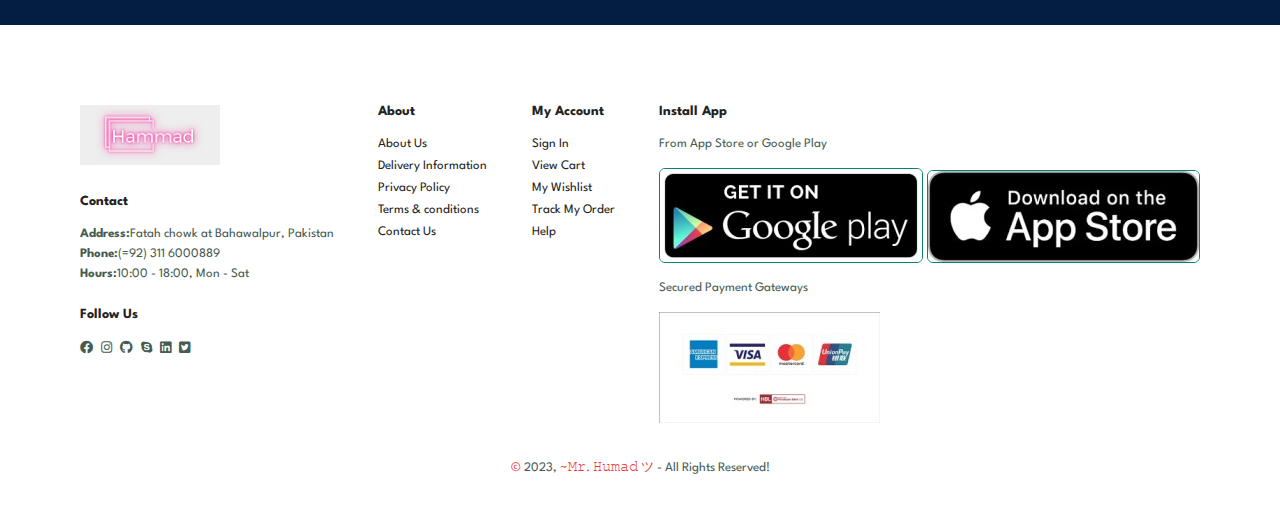
==== commit becd94c6: "Update about.html" ====
--- a/about.html
+++ b/about.html
@@ -107,7 +107,7 @@
         <img class="logo" src="Images/name logo.png" alt="">
         <h4>Contact</h4>
         <p><strong>Address:</strong>Fatah chowk at Bahawalpur, Pakistan</p>
-        <p><strong>Phone:</strong>(=92) 304 0008389</p>
+        <p><strong>Phone:</strong>(=92) 311 6000889</p>
         <p><strong>Hours:</strong>10:00 - 18:00, Mon - Sat</p>
         <div class="follow">
             <h4>Follow Us</h4>
@@ -149,12 +149,14 @@
     </div>
 
     <div class="copyright">
-        <p> <span>©</span> 2023, <span>Mr. Hammad</span> - All Rights Reserved!</p>
+        <p> <span>©</span> 2023, <span>~𝙼𝚛. 𝙷𝚞𝚖𝚊𝚍 ツ
+</span> - All Rights Reserved!</p>
     </div>
 
 </footer>
 
-
+    <script src="https://static.elfsight.com/platform/platform.js" data-use-service-core defer></script>
+<div class="elfsight-app-c38e2b77-faf3-4aeb-ba66-467c594db10f"></div>
 
 <script>
     const bar = document.getElementById('bar');
